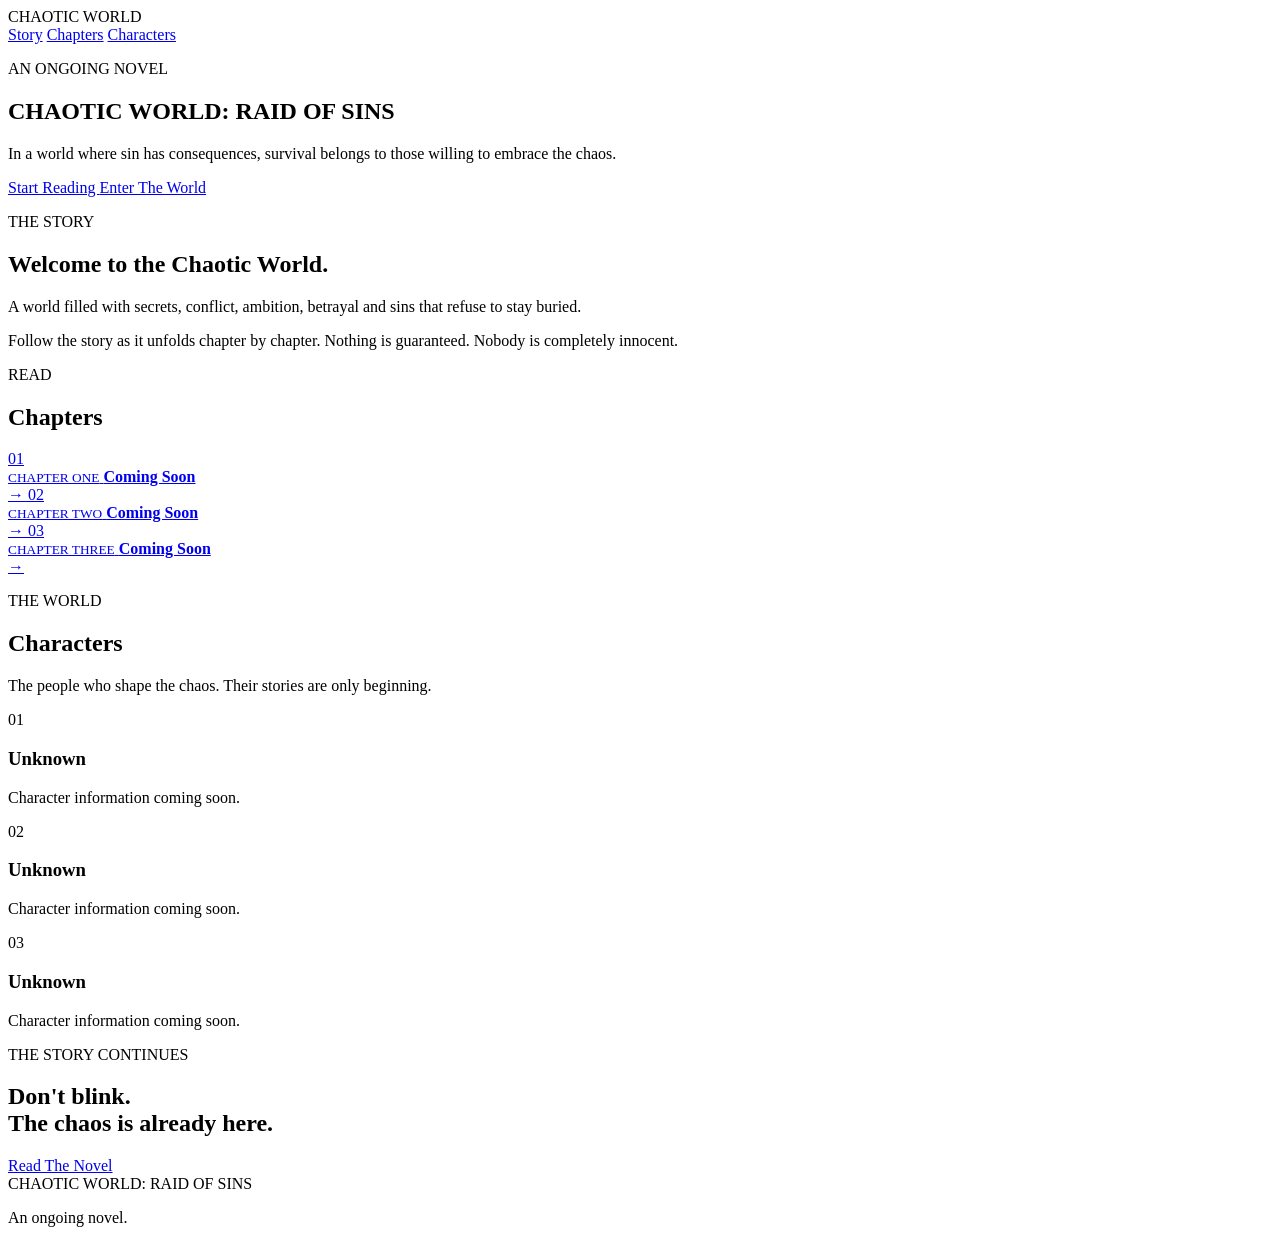
==== index.html @ 8251bd17 "Rename Index.html to index.html" ====
<!DOCTYPE html>
<html lang="en">
<head>
    <meta charset="UTF-8">
    <meta name="viewport" content="width=device-width, initial-scale=1.0">

    <title>Chaotic World: Raid Of Sins</title>

    <meta name="description"
          content="Enter the chaotic world of Raid Of Sins. Read the ongoing novel and discover its characters, secrets and world.">

    <link rel="stylesheet" href="style.css">
</head>

<body>

    <header class="navbar">
        <div class="logo">CHAOTIC WORLD</div>

        <nav>
            <a href="#story">Story</a>
            <a href="#chapters">Chapters</a>
            <a href="#characters">Characters</a>
        </nav>
    </header>


    <main>

        <!-- HERO -->

        <section class="hero">

            <div class="hero-content">

                <p class="eyebrow">
                    AN ONGOING NOVEL
                </p>

                <h1>
                    CHAOTIC WORLD:
                    <span>RAID OF SINS</span>
                </h1>

                <p class="intro">
                    In a world where sin has consequences,
                    survival belongs to those willing to embrace the chaos.
                </p>

                <div class="buttons">
                    <a href="#chapters" class="button primary">
                        Start Reading
                    </a>

                    <a href="#story" class="button secondary">
                        Enter The World
                    </a>
                </div>

            </div>

        </section>


        <!-- STORY -->

        <section id="story" class="section">

            <p class="label">THE STORY</p>

            <h2>Welcome to the Chaotic World.</h2>

            <p class="text">
                A world filled with secrets, conflict, ambition,
                betrayal and sins that refuse to stay buried.
            </p>

            <p class="text">
                Follow the story as it unfolds chapter by chapter.
                Nothing is guaranteed. Nobody is completely innocent.
            </p>

        </section>


        <!-- CHAPTERS -->

        <section id="chapters" class="section chapters">

            <p class="label">READ</p>

            <h2>Chapters</h2>

            <div class="chapter-list">

                <a href="#" class="chapter">
                    <span>01</span>
                    <div>
                        <small>CHAPTER ONE</small>
                        <strong>Coming Soon</strong>
                    </div>
                    <b>→</b>
                </a>

                <a href="#" class="chapter">
                    <span>02</span>
                    <div>
                        <small>CHAPTER TWO</small>
                        <strong>Coming Soon</strong>
                    </div>
                    <b>→</b>
                </a>

                <a href="#" class="chapter">
                    <span>03</span>
                    <div>
                        <small>CHAPTER THREE</small>
                        <strong>Coming Soon</strong>
                    </div>
                    <b>→</b>
                </a>

            </div>

        </section>


        <!-- CHARACTERS -->

        <section id="characters" class="section">

            <p class="label">THE WORLD</p>

            <h2>Characters</h2>

            <p class="text">
                The people who shape the chaos.
                Their stories are only beginning.
            </p>

            <div class="character-grid">

                <div class="character-card">
                    <div class="character-number">01</div>
                    <h3>Unknown</h3>
                    <p>Character information coming soon.</p>
                </div>

                <div class="character-card">
                    <div class="character-number">02</div>
                    <h3>Unknown</h3>
                    <p>Character information coming soon.</p>
                </div>

                <div class="character-card">
                    <div class="character-number">03</div>
                    <h3>Unknown</h3>
                    <p>Character information coming soon.</p>
                </div>

            </div>

        </section>


        <!-- CTA -->

        <section class="final">

            <p class="label">THE STORY CONTINUES</p>

            <h2>
                Don't blink.
                <br>
                The chaos is already here.
            </h2>

            <a href="#chapters" class="button primary">
                Read The Novel
            </a>

        </section>

    </main>


    <footer>

        <div>CHAOTIC WORLD: RAID OF SINS</div>

        <p>
            An ongoing novel.
        </p>

    </footer>

</body>
  </html>
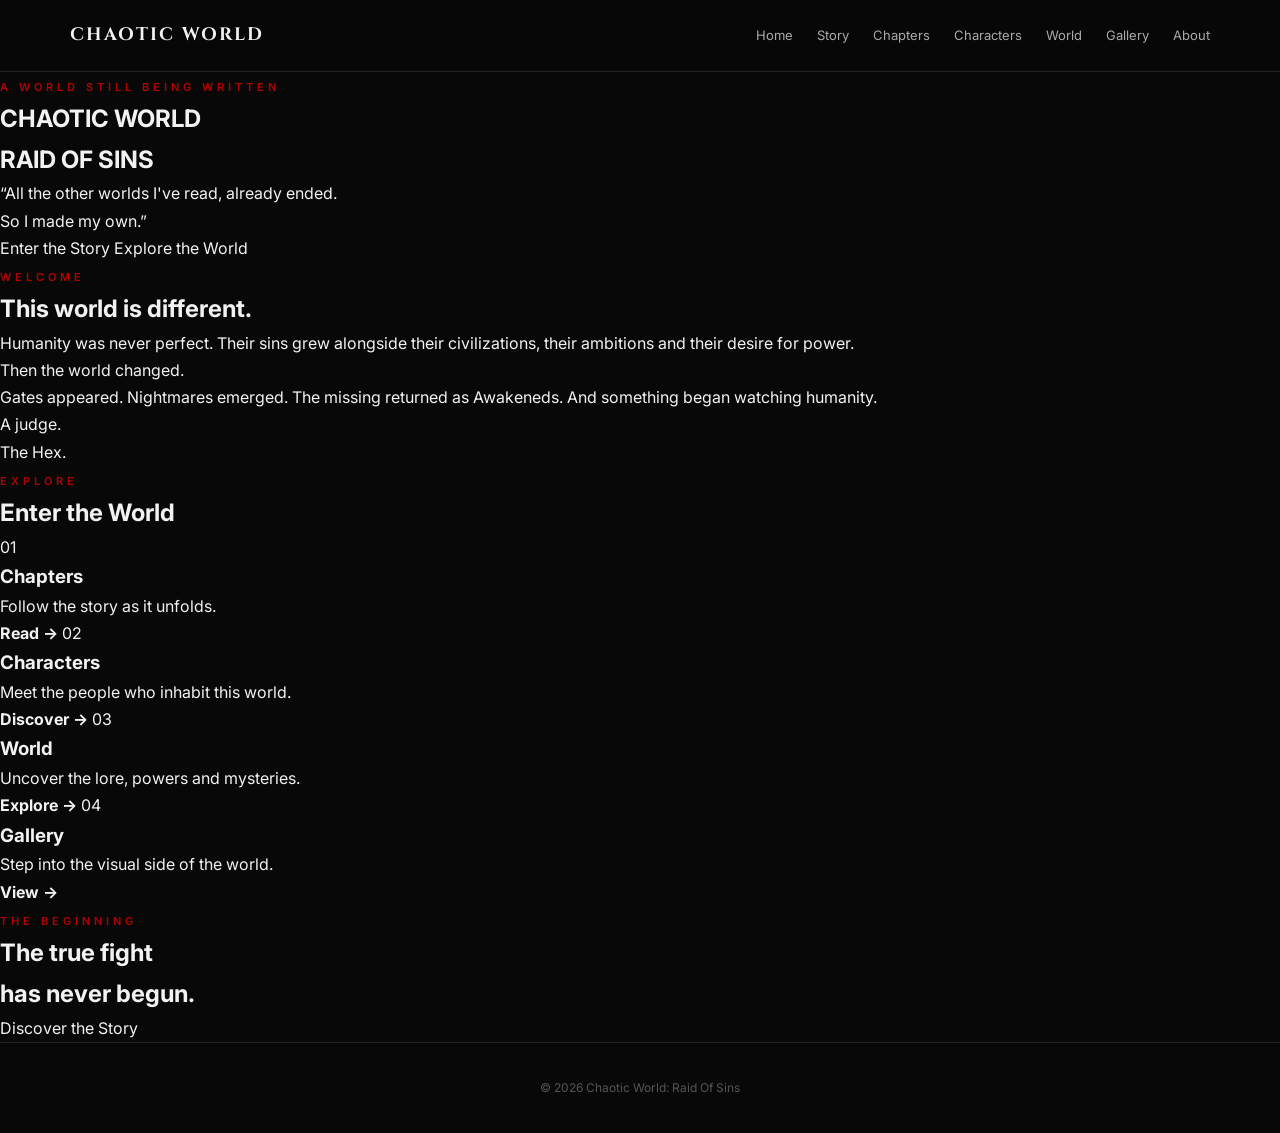
==== commit 83997e43: "Update index.html" ====
--- a/index.html
+++ b/index.html
@@ -6,21 +6,30 @@
 
     <title>Chaotic World: Raid Of Sins</title>
 
-    <meta name="description"
-          content="Enter the chaotic world of Raid Of Sins. Read the ongoing novel and discover its characters, secrets and world.">
+    <meta name="description" content="All the other worlds I've read, already ended. So I made my own. Enter Chaotic World: Raid Of Sins — a world of sin, judgment, chaos, survival and the unknown.">
 
     <link rel="stylesheet" href="style.css">
 </head>
 
 <body>
 
-    <header class="navbar">
-        <div class="logo">CHAOTIC WORLD</div>
-
+    <header>
         <nav>
-            <a href="#story">Story</a>
-            <a href="#chapters">Chapters</a>
-            <a href="#characters">Characters</a>
+
+            <a href="index.html" class="logo">
+                CHAOTIC WORLD
+            </a>
+
+            <div class="nav-links">
+                <a href="index.html">Home</a>
+                <a href="story.html">Story</a>
+                <a href="chapters.html">Chapters</a>
+                <a href="characters.html">Characters</a>
+                <a href="world.html">World</a>
+                <a href="gallery.html">Gallery</a>
+                <a href="about.html">About</a>
+            </div>
+
         </nav>
     </header>
 
@@ -29,154 +38,194 @@
 
         <!-- HERO -->
 
-        <section class="hero">
-
-            <div class="hero-content">
-
-                <p class="eyebrow">
-                    AN ONGOING NOVEL
-                </p>
-
-                <h1>
-                    CHAOTIC WORLD:
-                    <span>RAID OF SINS</span>
-                </h1>
-
-                <p class="intro">
-                    In a world where sin has consequences,
-                    survival belongs to those willing to embrace the chaos.
-                </p>
-
-                <div class="buttons">
-                    <a href="#chapters" class="button primary">
-                        Start Reading
-                    </a>
-
-                    <a href="#story" class="button secondary">
-                        Enter The World
-                    </a>
-                </div>
-
-            </div>
-
-        </section>
-
-
-        <!-- STORY -->
-
-        <section id="story" class="section">
-
-            <p class="label">THE STORY</p>
-
-            <h2>Welcome to the Chaotic World.</h2>
-
-            <p class="text">
-                A world filled with secrets, conflict, ambition,
-                betrayal and sins that refuse to stay buried.
-            </p>
-
-            <p class="text">
-                Follow the story as it unfolds chapter by chapter.
-                Nothing is guaranteed. Nobody is completely innocent.
-            </p>
-
-        </section>
-
-
-        <!-- CHAPTERS -->
-
-        <section id="chapters" class="section chapters">
-
-            <p class="label">READ</p>
-
-            <h2>Chapters</h2>
-
-            <div class="chapter-list">
-
-                <a href="#" class="chapter">
+        <section class="home-hero">
+
+            <span class="eyebrow">
+                A WORLD STILL BEING WRITTEN
+            </span>
+
+            <h1>
+                CHAOTIC WORLD
+            </h1>
+
+            <h2>
+                RAID OF SINS
+            </h2>
+
+            <p class="hero-quote">
+                “All the other worlds I've read, already ended.<br>
+                So I made my own.”
+            </p>
+
+            <div class="hero-buttons">
+
+                <a href="chapters.html" class="primary-button">
+                    Enter the Story
+                </a>
+
+                <a href="world.html" class="secondary-button">
+                    Explore the World
+                </a>
+
+            </div>
+
+        </section>
+
+
+        <!-- INTRODUCTION -->
+
+        <section class="home-intro">
+
+            <span class="eyebrow">
+                WELCOME
+            </span>
+
+            <h2>
+                This world is different.
+            </h2>
+
+            <p>
+                Humanity was never perfect.
+                Their sins grew alongside their civilizations,
+                their ambitions and their desire for power.
+            </p>
+
+            <p>
+                Then the world changed.
+            </p>
+
+            <p>
+                Gates appeared.
+                Nightmares emerged.
+                The missing returned as Awakeneds.
+                And something began watching humanity.
+            </p>
+
+            <p>
+                A judge.
+            </p>
+
+            <p class="red-text">
+                The Hex.
+            </p>
+
+        </section>
+
+
+        <!-- EXPLORE -->
+
+        <section class="home-explore">
+
+            <div class="section-heading">
+
+                <span class="eyebrow">
+                    EXPLORE
+                </span>
+
+                <h2>
+                    Enter the World
+                </h2>
+
+            </div>
+
+
+            <div class="explore-grid">
+
+                <a href="chapters.html" class="explore-card">
+
                     <span>01</span>
-                    <div>
-                        <small>CHAPTER ONE</small>
-                        <strong>Coming Soon</strong>
-                    </div>
-                    <b>→</b>
-                </a>
-
-                <a href="#" class="chapter">
+
+                    <h3>
+                        Chapters
+                    </h3>
+
+                    <p>
+                        Follow the story as it unfolds.
+                    </p>
+
+                    <strong>
+                        Read →
+                    </strong>
+
+                </a>
+
+
+                <a href="characters.html" class="explore-card">
+
                     <span>02</span>
-                    <div>
-                        <small>CHAPTER TWO</small>
-                        <strong>Coming Soon</strong>
-                    </div>
-                    <b>→</b>
-                </a>
-
-                <a href="#" class="chapter">
+
+                    <h3>
+                        Characters
+                    </h3>
+
+                    <p>
+                        Meet the people who inhabit this world.
+                    </p>
+
+                    <strong>
+                        Discover →
+                    </strong>
+
+                </a>
+
+
+                <a href="world.html" class="explore-card">
+
                     <span>03</span>
-                    <div>
-                        <small>CHAPTER THREE</small>
-                        <strong>Coming Soon</strong>
-                    </div>
-                    <b>→</b>
-                </a>
-
-            </div>
-
-        </section>
-
-
-        <!-- CHARACTERS -->
-
-        <section id="characters" class="section">
-
-            <p class="label">THE WORLD</p>
-
-            <h2>Characters</h2>
-
-            <p class="text">
-                The people who shape the chaos.
-                Their stories are only beginning.
-            </p>
-
-            <div class="character-grid">
-
-                <div class="character-card">
-                    <div class="character-number">01</div>
-                    <h3>Unknown</h3>
-                    <p>Character information coming soon.</p>
-                </div>
-
-                <div class="character-card">
-                    <div class="character-number">02</div>
-                    <h3>Unknown</h3>
-                    <p>Character information coming soon.</p>
-                </div>
-
-                <div class="character-card">
-                    <div class="character-number">03</div>
-                    <h3>Unknown</h3>
-                    <p>Character information coming soon.</p>
-                </div>
-
-            </div>
-
-        </section>
-
-
-        <!-- CTA -->
-
-        <section class="final">
-
-            <p class="label">THE STORY CONTINUES</p>
+
+                    <h3>
+                        World
+                    </h3>
+
+                    <p>
+                        Uncover the lore, powers and mysteries.
+                    </p>
+
+                    <strong>
+                        Explore →
+                    </strong>
+
+                </a>
+
+
+                <a href="gallery.html" class="explore-card">
+
+                    <span>04</span>
+
+                    <h3>
+                        Gallery
+                    </h3>
+
+                    <p>
+                        Step into the visual side of the world.
+                    </p>
+
+                    <strong>
+                        View →
+                    </strong>
+
+                </a>
+
+            </div>
+
+        </section>
+
+
+        <!-- FINAL STATEMENT -->
+
+        <section class="home-final">
+
+            <span class="eyebrow">
+                THE BEGINNING
+            </span>
 
             <h2>
-                Don't blink.
-                <br>
-                The chaos is already here.
+                The true fight<br>
+                has never begun.
             </h2>
 
-            <a href="#chapters" class="button primary">
-                Read The Novel
+            <a href="story.html" class="primary-button">
+                Discover the Story
             </a>
 
         </section>
@@ -186,13 +235,11 @@
 
     <footer>
 
-        <div>CHAOTIC WORLD: RAID OF SINS</div>
-
         <p>
-            An ongoing novel.
+            © 2026 Chaotic World: Raid Of Sins
         </p>
 
     </footer>
 
 </body>
-  </html>
+</html>
--- a/style.css
+++ b/style.css
@@ -0,0 +1,434 @@
+@import url('https://fonts.googleapis.com/css2?family=Cinzel:wght@400;500;600;700;800&family=Inter:wght@300;400;500;600&display=swap');
+
+* {
+    margin: 0;
+    padding: 0;
+    box-sizing: border-box;
+}
+
+html {
+    scroll-behavior: smooth;
+}
+
+body {
+    background: #080808;
+    color: #f2f2f2;
+    font-family: 'Inter', sans-serif;
+    line-height: 1.7;
+}
+
+a {
+    color: inherit;
+    text-decoration: none;
+}
+
+header {
+    width: 100%;
+    border-bottom: 1px solid #222;
+    background: rgba(8, 8, 8, 0.96);
+    position: sticky;
+    top: 0;
+    z-index: 1000;
+    backdrop-filter: blur(10px);
+}
+
+nav {
+    max-width: 1200px;
+    margin: auto;
+    padding: 20px 30px;
+    display: flex;
+    align-items: center;
+    justify-content: space-between;
+    gap: 30px;
+}
+
+.logo {
+    font-family: 'Cinzel', serif;
+    font-size: 18px;
+    font-weight: 700;
+    letter-spacing: 2px;
+    white-space: nowrap;
+}
+
+.nav-links {
+    display: flex;
+    align-items: center;
+    gap: 24px;
+    flex-wrap: wrap;
+}
+
+.nav-links a {
+    color: #aaa;
+    font-size: 13px;
+    transition: 0.3s ease;
+}
+
+.nav-links a:hover {
+    color: #fff;
+}
+
+main {
+    min-height: 80vh;
+}
+
+.page-hero {
+    max-width: 1000px;
+    margin: auto;
+    padding: 120px 30px 80px;
+    text-align: center;
+}
+
+.eyebrow {
+    color: #b30000;
+    font-size: 11px;
+    font-weight: 600;
+    letter-spacing: 4px;
+    text-transform: uppercase;
+}
+
+.page-hero h1 {
+    margin-top: 20px;
+    font-family: 'Cinzel', serif;
+    font-size: clamp(42px, 7vw, 76px);
+    line-height: 1.1;
+    letter-spacing: 2px;
+}
+
+.page-hero p {
+    max-width: 650px;
+    margin: 25px auto 0;
+    color: #999;
+    font-size: 15px;
+}
+
+.chapters-section,
+.characters-section,
+.world-grid,
+.gallery-section,
+.story-section,
+.author-section {
+    max-width: 1100px;
+    margin: auto;
+    padding: 40px 30px 100px;
+}
+
+/* CHAPTERS */
+
+.chapter-card {
+    display: flex;
+    align-items: center;
+    gap: 30px;
+    padding: 30px;
+    margin-bottom: 18px;
+    border: 1px solid #222;
+    background: #0d0d0d;
+    transition: 0.3s ease;
+}
+
+.chapter-card:hover {
+    border-color: #555;
+    transform: translateY(-3px);
+}
+
+.chapter-number {
+    font-family: 'Cinzel', serif;
+    font-size: 42px;
+    color: #b30000;
+    min-width: 70px;
+}
+
+.chapter-card h2 {
+    font-family: 'Cinzel', serif;
+    margin-bottom: 6px;
+}
+
+.chapter-card p {
+    color: #888;
+    margin-bottom: 12px;
+}
+
+.chapter-card a {
+    color: #fff;
+    font-size: 13px;
+}
+
+/* CHARACTERS */
+
+.characters-section {
+    display: grid;
+    grid-template-columns: repeat(3, 1fr);
+    gap: 25px;
+}
+
+.character-card {
+    background: #0d0d0d;
+    border: 1px solid #222;
+    overflow: hidden;
+    transition: 0.3s ease;
+}
+
+.character-card:hover {
+    transform: translateY(-5px);
+    border-color: #555;
+}
+
+.character-art {
+    height: 350px;
+    display: flex;
+    align-items: center;
+    justify-content: center;
+    background:
+        radial-gradient(circle at center, #292929 0%, #111 45%, #080808 100%);
+    color: #555;
+    font-size: 11px;
+    letter-spacing: 3px;
+}
+
+.character-info {
+    padding: 25px;
+}
+
+.character-status {
+    color: #b30000;
+    font-size: 10px;
+    letter-spacing: 3px;
+}
+
+.character-info h2 {
+    font-family: 'Cinzel', serif;
+    margin: 10px 0;
+}
+
+.character-info p {
+    color: #888;
+    font-size: 14px;
+    margin-bottom: 15px;
+}
+
+.character-info a {
+    font-size: 13px;
+}
+
+/* WORLD */
+
+.world-grid {
+    display: grid;
+    grid-template-columns: repeat(2, 1fr);
+    gap: 20px;
+}
+
+.world-card {
+    padding: 35px;
+    min-height: 250px;
+    border: 1px solid #222;
+    background: #0d0d0d;
+    transition: 0.3s ease;
+}
+
+.world-card:hover {
+    transform: translateY(-5px);
+    border-color: #555;
+}
+
+.world-icon {
+    color: #b30000;
+    font-family: 'Cinzel', serif;
+    font-size: 14px;
+}
+
+.world-card h2 {
+    font-family: 'Cinzel', serif;
+    margin: 25px 0 10px;
+}
+
+.world-card p {
+    color: #888;
+    font-size: 14px;
+}
+
+.world-link {
+    display: inline-block;
+    margin-top: 25px;
+    font-size: 12px;
+}
+
+/* GALLERY */
+
+.gallery-section {
+    display: grid;
+    grid-template-columns: repeat(2, 1fr);
+    gap: 25px;
+}
+
+.gallery-item {
+    background: #0d0d0d;
+    border: 1px solid #222;
+    padding-bottom: 25px;
+}
+
+.gallery-placeholder {
+    height: 300px;
+    display: flex;
+    align-items: center;
+    justify-content: center;
+    background:
+        radial-gradient(circle, #292929, #0a0a0a);
+    color: #555;
+    letter-spacing: 3px;
+    font-size: 11px;
+}
+
+.gallery-item h2,
+.gallery-item p {
+    margin-left: 25px;
+    margin-right: 25px;
+}
+
+.gallery-item h2 {
+    font-family: 'Cinzel', serif;
+    margin-top: 22px;
+}
+
+.gallery-item p {
+    color: #888;
+    font-size: 13px;
+    margin-top: 5px;
+}
+
+/* STORY */
+
+.story-content {
+    max-width: 750px;
+    margin: auto;
+    padding: 50px;
+    background: #0d0d0d;
+    border: 1px solid #222;
+}
+
+.story-label {
+    color: #b30000;
+    font-size: 10px;
+    letter-spacing: 3px;
+}
+
+.story-content h2 {
+    font-family: 'Cinzel', serif;
+    font-size: 34px;
+    margin: 15px 0 30px;
+}
+
+.story-content p {
+    color: #aaa;
+    margin-bottom: 22px;
+}
+
+.story-reveal {
+    margin: 40px 0;
+    padding: 30px;
+    border-top: 1px solid #333;
+    border-bottom: 1px solid #333;
+    text-align: center;
+    font-family: 'Cinzel', serif;
+    font-size: 30px;
+    letter-spacing: 8px;
+    color: #b30000;
+}
+
+/* AUTHOR */
+
+.author-section {
+    display: grid;
+    grid-template-columns: 350px 1fr;
+    gap: 60px;
+    align-items: center;
+}
+
+.author-image {
+    height: 430px;
+    display: flex;
+    align-items: center;
+    justify-content: center;
+    background:
+        radial-gradient(circle, #292929, #090909);
+    border: 1px solid #222;
+    color: #555;
+    font-size: 11px;
+    letter-spacing: 3px;
+}
+
+.author-content h2 {
+    font-family: 'Cinzel', serif;
+    font-size: 38px;
+    margin: 15px 0 25px;
+}
+
+.author-content p {
+    color: #999;
+    margin-bottom: 18px;
+}
+
+/* FOOTER */
+
+footer {
+    border-top: 1px solid #222;
+    padding: 35px 20px;
+    text-align: center;
+    color: #555;
+    font-size: 12px;
+}
+
+/* MOBILE */
+
+@media (max-width: 800px) {
+
+    nav {
+        padding: 16px 20px;
+        align-items: flex-start;
+        flex-direction: column;
+        gap: 15px;
+    }
+
+    .nav-links {
+        gap: 14px;
+    }
+
+    .page-hero {
+        padding: 80px 20px 60px;
+    }
+
+    .chapters-section,
+    .characters-section,
+    .world-grid,
+    .gallery-section,
+    .story-section,
+    .author-section {
+        padding-left: 20px;
+        padding-right: 20px;
+    }
+
+    .characters-section,
+    .world-grid,
+    .gallery-section,
+    .author-section {
+        grid-template-columns: 1fr;
+    }
+
+    .chapter-card {
+        align-items: flex-start;
+        gap: 18px;
+        padding: 22px;
+    }
+
+    .chapter-number {
+        font-size: 30px;
+        min-width: 45px;
+    }
+
+    .story-content {
+        padding: 30px 22px;
+    }
+
+    .author-image {
+        height: 350px;
+    }
+ }
